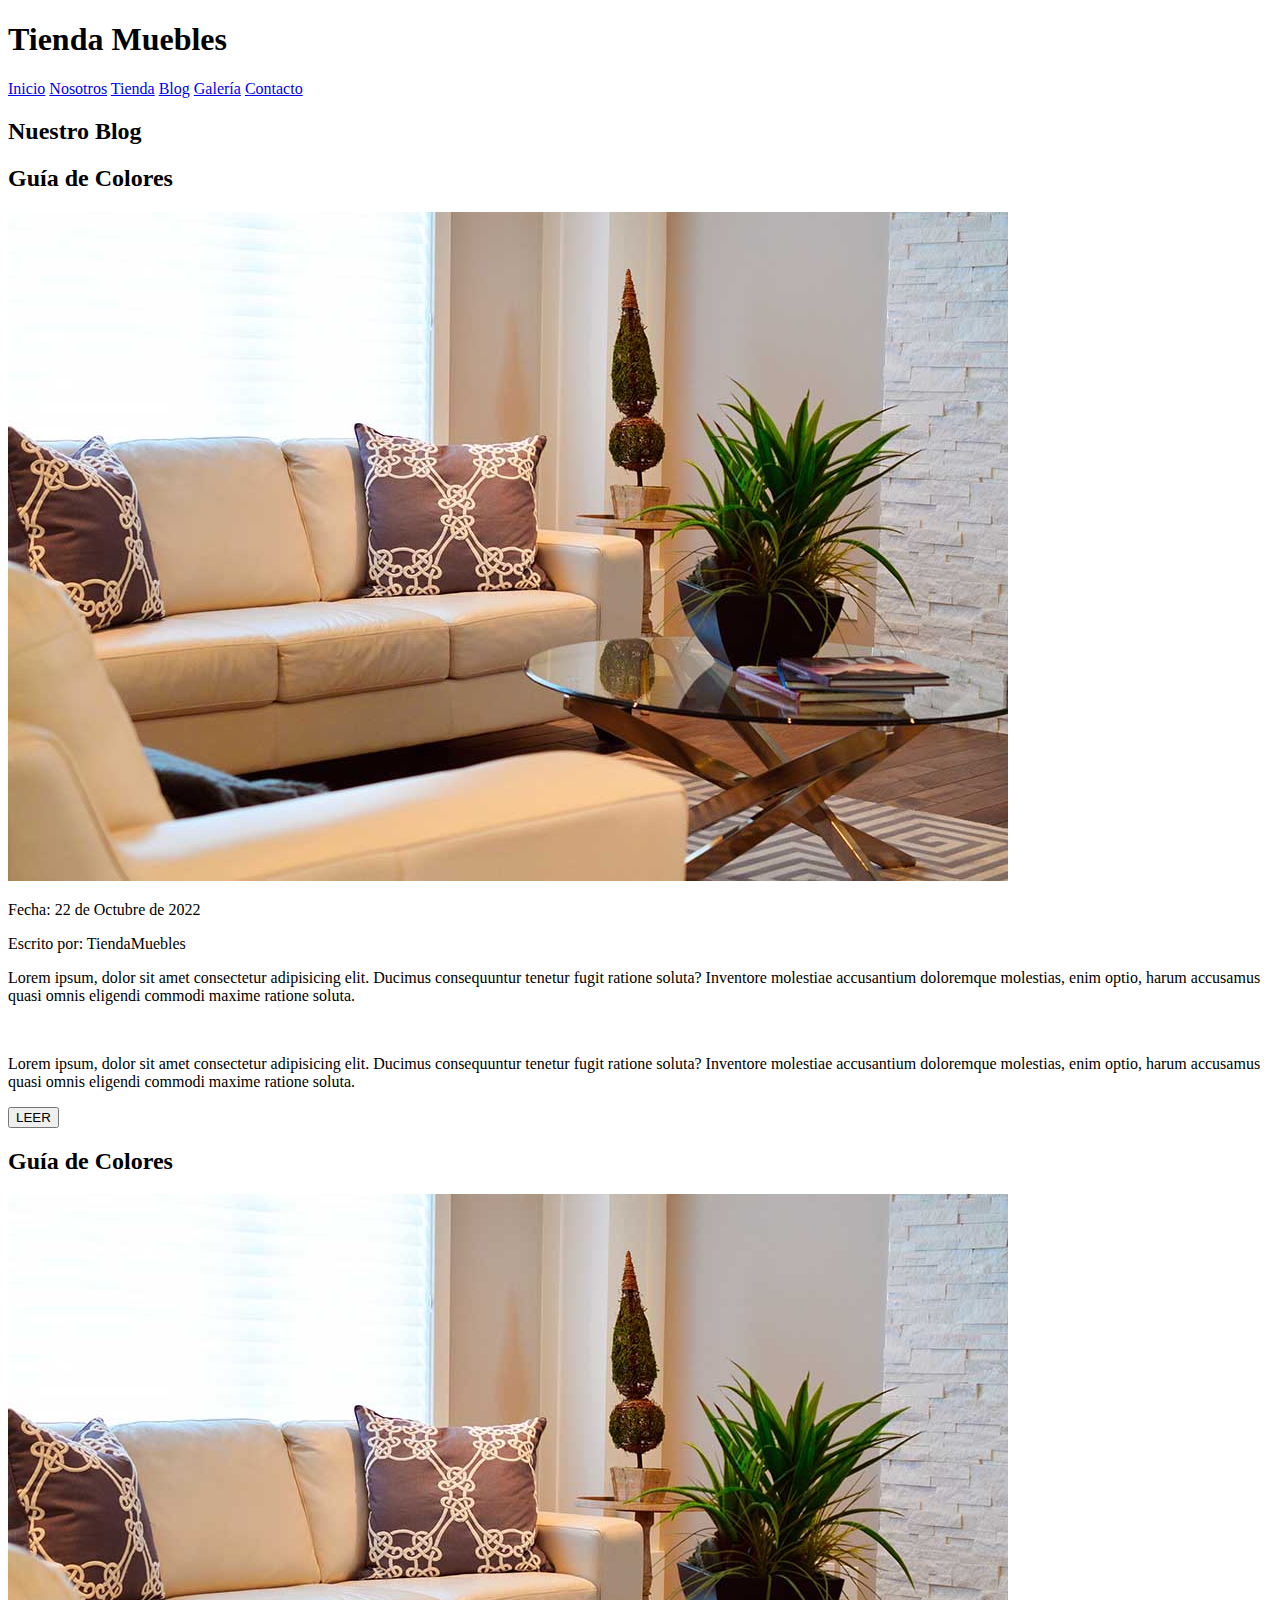
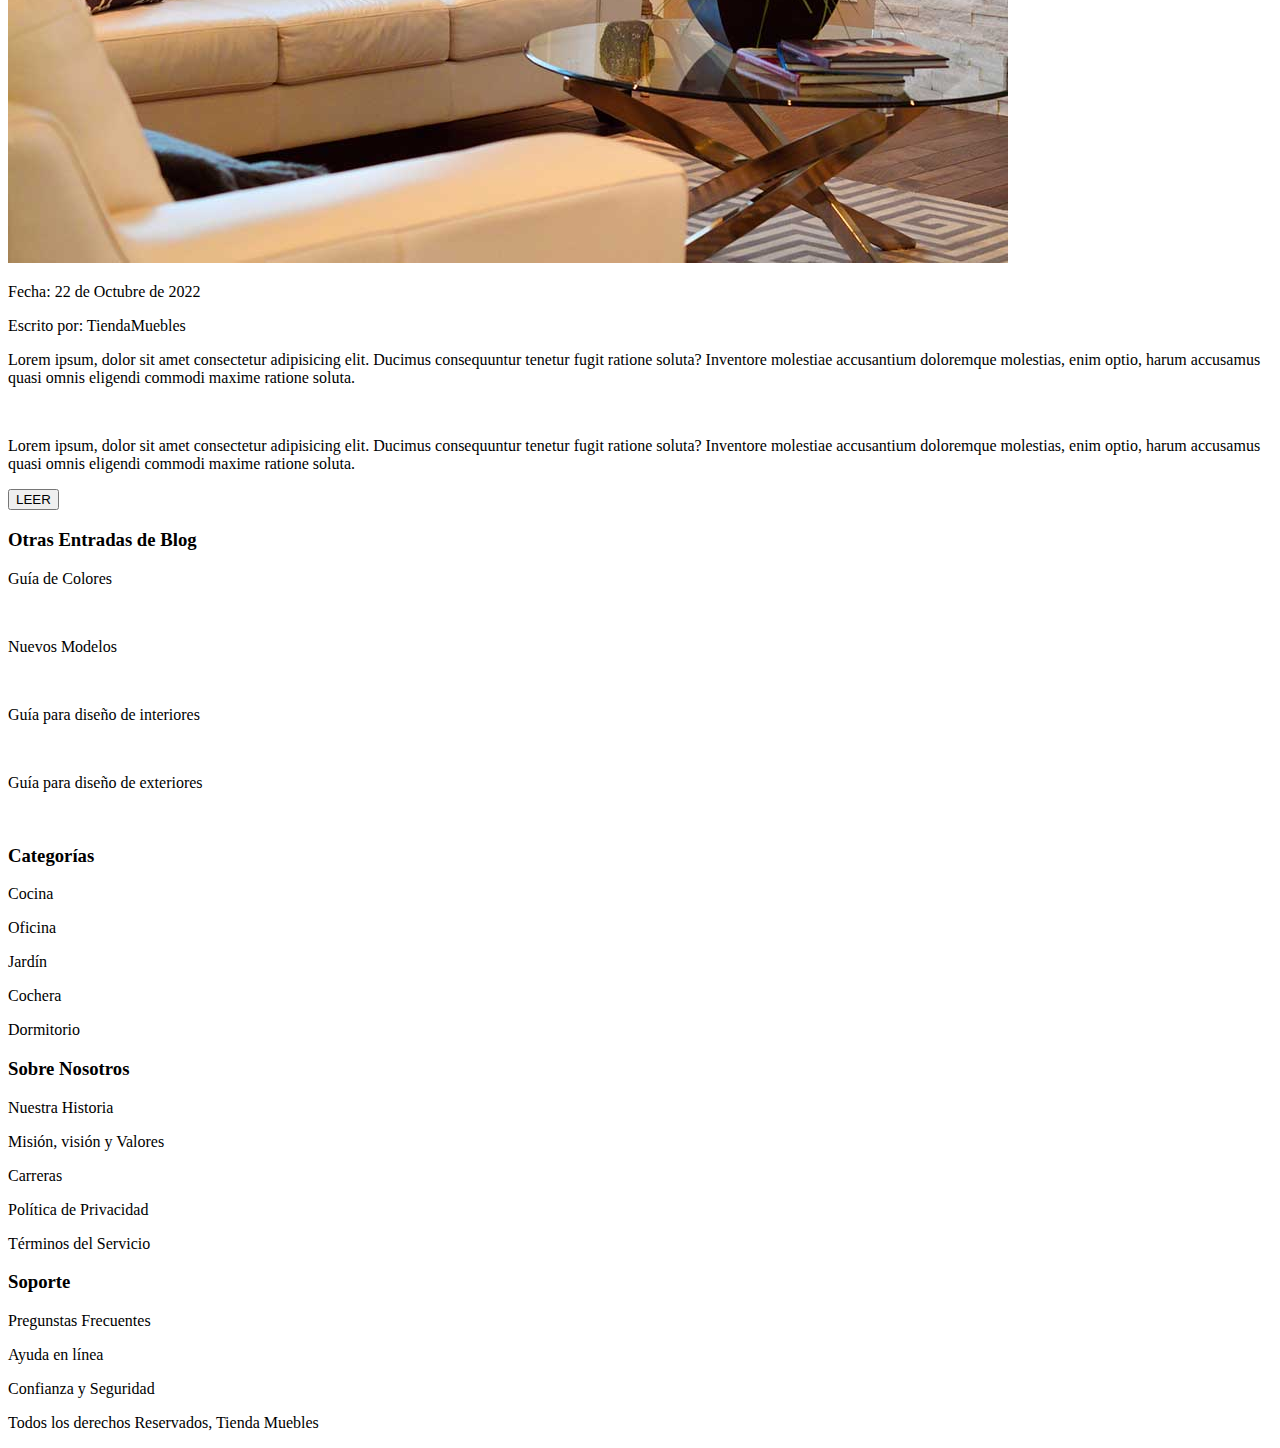
==== Blog.html @ 76eda1f5 "Codigo del reto 3" ====
<!DOCTYPE html>
<html lang="en">
<head>
    <meta charset="UTF-8">
    <meta name="viewport" content="width=device-width, initial-scale=1.0">
    <title>Nosotros</title>
</head>
<body>
    <header>
        <h1>Tienda <span>Muebles</span></h1>
    </header>
    <nav>
        <a href="index.html">Inicio</a>
        <a href="Nosotros.html">Nosotros</a>
        <a href="Tienda.html">Tienda</a>
        <a href="Blog.html">Blog</a>
        <a href="Galeria.html">Galería</a>
        <a href="Contacto.html">Contacto</a>
    </nav>
    <h2>Nuestro Blog</h2>
    <main>
        <section>
            <h2>Guía de Colores</h2>
            <img src="img/nosotros.jpg" alt="nosotros">
            <div>
                <p>Fecha: <span>22 de Octubre de 2022</span></p>
                <p>Escrito por: <span>TiendaMuebles</span></p>
            </div>
            <div>
                <p>Lorem ipsum, dolor sit amet consectetur adipisicing elit. Ducimus consequuntur tenetur fugit ratione soluta? Inventore molestiae accusantium doloremque molestias, enim optio, harum accusamus quasi omnis eligendi commodi maxime ratione soluta.</p><br>
                <p>Lorem ipsum, dolor sit amet consectetur adipisicing elit. Ducimus consequuntur tenetur fugit ratione soluta? Inventore molestiae accusantium doloremque molestias, enim optio, harum accusamus quasi omnis eligendi commodi maxime ratione soluta.</p>
                <button>LEER</button>

            </div>

            <h2>Guía de Colores</h2>
            <img src="img/nosotros.jpg" alt="nosotros">
            <div>
                <p>Fecha: <span>22 de Octubre de 2022</span></p>
                <p>Escrito por: <span>TiendaMuebles</span></p>
            </div>
            <div>
                <p>Lorem ipsum, dolor sit amet consectetur adipisicing elit. Ducimus consequuntur tenetur fugit ratione soluta? Inventore molestiae accusantium doloremque molestias, enim optio, harum accusamus quasi omnis eligendi commodi maxime ratione soluta.</p><br>
                <p>Lorem ipsum, dolor sit amet consectetur adipisicing elit. Ducimus consequuntur tenetur fugit ratione soluta? Inventore molestiae accusantium doloremque molestias, enim optio, harum accusamus quasi omnis eligendi commodi maxime ratione soluta.</p>
                <button>LEER</button>

            </div>
            
        </section>
        <section>
            <h3>Otras Entradas de Blog</h3>
            <p>Guía de Colores</p><br>
            <p>Nuevos Modelos</p><br>
            <p>Guía para diseño de interiores</p><br>
            <p>Guía para diseño de exteriores</p><br>
        </section>
    </main>

    <footer>
        <div>
            <h3>Categorías</h3>
            <p>Cocina</p>
            <p>Oficina</p>
            <p>Jardín</p>
            <p>Cochera</p>
            <p>Dormitorio</p>
        </div>
        <div>
            <h3>Sobre Nosotros</h3>
            <p>Nuestra Historia</p>
            <p>Misión, visión y Valores</p>
            <p>Carreras</p>
            <p>Política de Privacidad</p>
            <p>Términos del Servicio</p>
        </div>
        <div>
            <h3>Soporte</h3>
            <p>Pregunstas Frecuentes</p>
            <p>Ayuda en línea</p>
            <p>Confianza y Seguridad</p>
        </div>
    </footer>
    <p>Todos los derechos Reservados, Tienda Muebles</p>
</body>
</html>
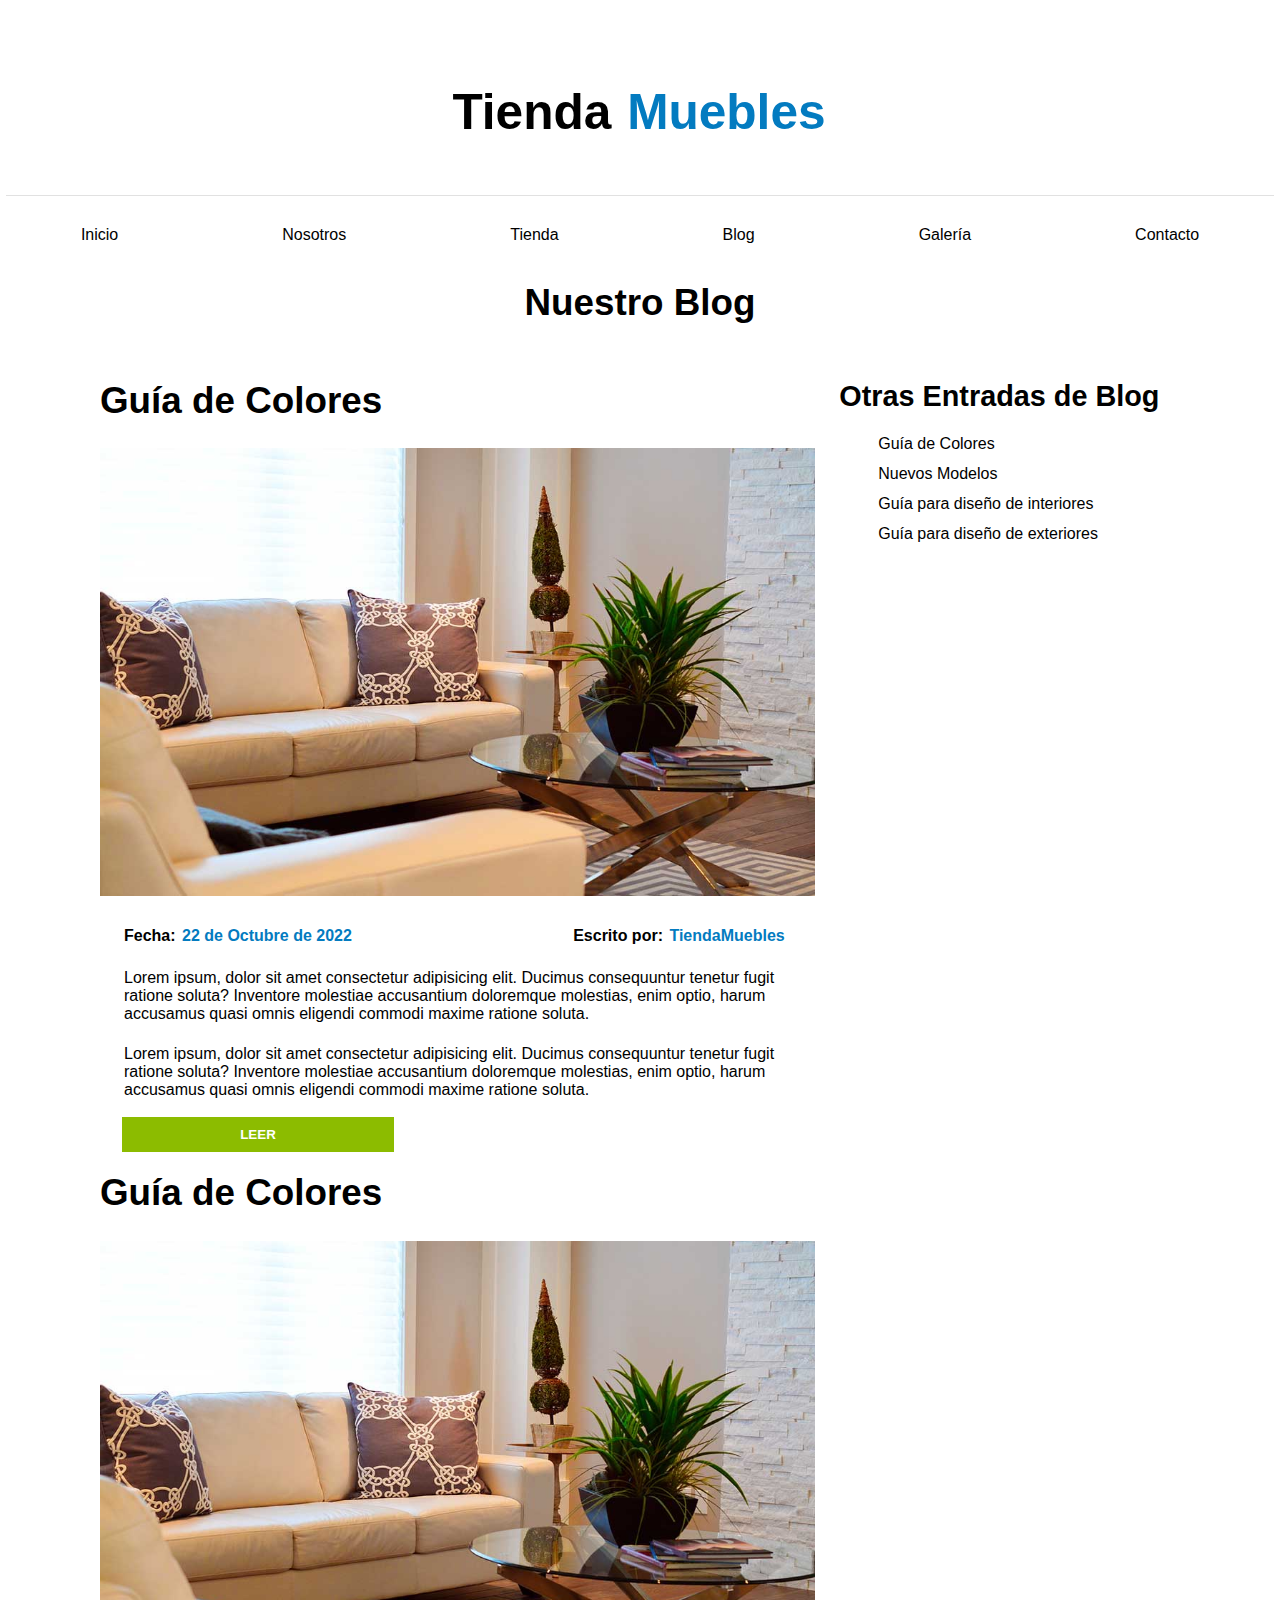
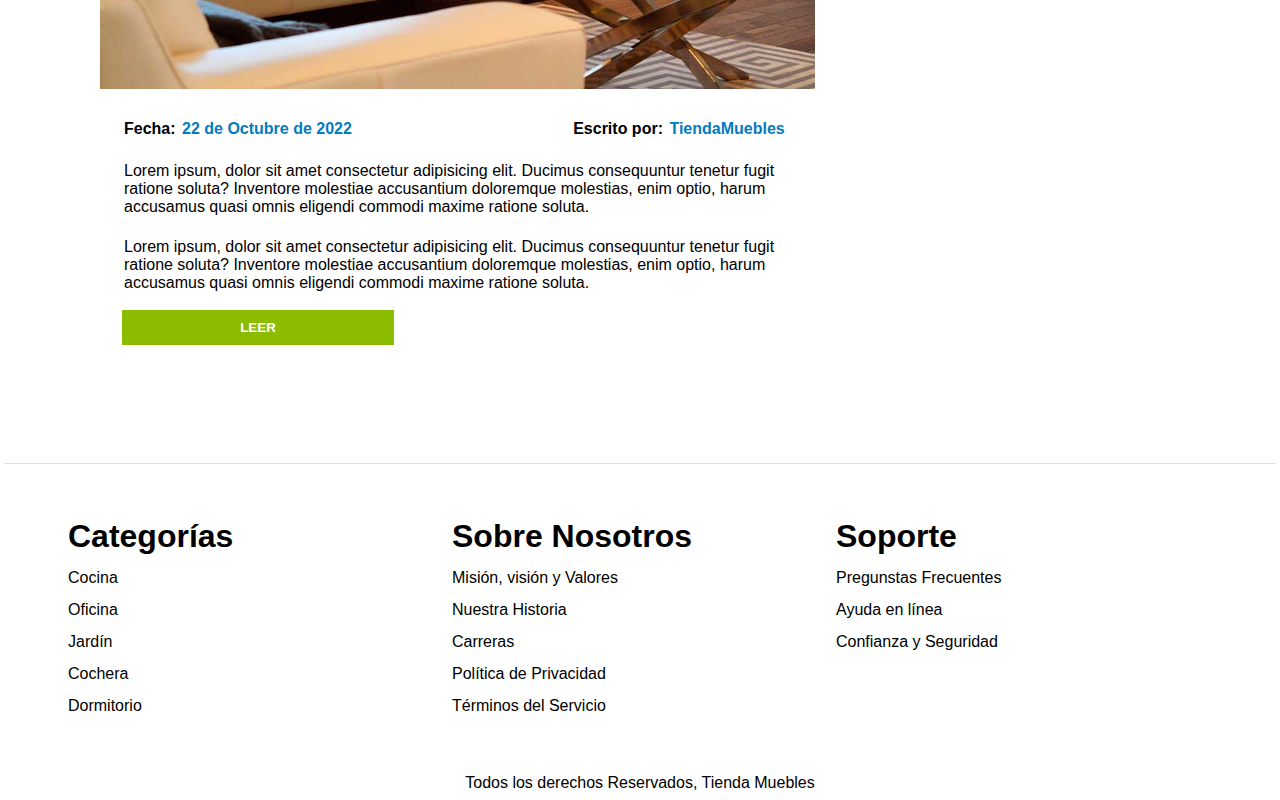
==== commit 87632a78: "Versión final_incluye_CSS-Reto5" ====
--- a/Blog.html
+++ b/Blog.html
@@ -3,13 +3,15 @@
 <head>
     <meta charset="UTF-8">
     <meta name="viewport" content="width=device-width, initial-scale=1.0">
-    <title>Nosotros</title>
+    <title>Blog</title>
+    <link rel="stylesheet" href="css/blog.css">
+
 </head>
 <body>
-    <header>
+    <header class="titulos">
         <h1>Tienda <span>Muebles</span></h1>
     </header>
-    <nav>
+    <nav class="navFooter">
         <a href="index.html">Inicio</a>
         <a href="Nosotros.html">Nosotros</a>
         <a href="Tienda.html">Tienda</a>
@@ -18,15 +20,15 @@
         <a href="Contacto.html">Contacto</a>
     </nav>
     <h2>Nuestro Blog</h2>
-    <main>
-        <section>
+    <main class="bloquePricipal">
+        <section class="bloqueIzquierda">
             <h2>Guía de Colores</h2>
             <img src="img/nosotros.jpg" alt="nosotros">
-            <div>
+            <div class="texto-datos">
                 <p>Fecha: <span>22 de Octubre de 2022</span></p>
                 <p>Escrito por: <span>TiendaMuebles</span></p>
             </div>
-            <div>
+            <div class="descripcion">
                 <p>Lorem ipsum, dolor sit amet consectetur adipisicing elit. Ducimus consequuntur tenetur fugit ratione soluta? Inventore molestiae accusantium doloremque molestias, enim optio, harum accusamus quasi omnis eligendi commodi maxime ratione soluta.</p><br>
                 <p>Lorem ipsum, dolor sit amet consectetur adipisicing elit. Ducimus consequuntur tenetur fugit ratione soluta? Inventore molestiae accusantium doloremque molestias, enim optio, harum accusamus quasi omnis eligendi commodi maxime ratione soluta.</p>
                 <button>LEER</button>
@@ -35,11 +37,11 @@
 
             <h2>Guía de Colores</h2>
             <img src="img/nosotros.jpg" alt="nosotros">
-            <div>
+            <div class="texto-datos">
                 <p>Fecha: <span>22 de Octubre de 2022</span></p>
                 <p>Escrito por: <span>TiendaMuebles</span></p>
             </div>
-            <div>
+            <div class="descripcion">
                 <p>Lorem ipsum, dolor sit amet consectetur adipisicing elit. Ducimus consequuntur tenetur fugit ratione soluta? Inventore molestiae accusantium doloremque molestias, enim optio, harum accusamus quasi omnis eligendi commodi maxime ratione soluta.</p><br>
                 <p>Lorem ipsum, dolor sit amet consectetur adipisicing elit. Ducimus consequuntur tenetur fugit ratione soluta? Inventore molestiae accusantium doloremque molestias, enim optio, harum accusamus quasi omnis eligendi commodi maxime ratione soluta.</p>
                 <button>LEER</button>
@@ -47,39 +49,45 @@
             </div>
             
         </section>
-        <section>
+
+        <section class="bloqueDerecha">
             <h3>Otras Entradas de Blog</h3>
-            <p>Guía de Colores</p><br>
-            <p>Nuevos Modelos</p><br>
-            <p>Guía para diseño de interiores</p><br>
-            <p>Guía para diseño de exteriores</p><br>
+            <div class="itemBloqueD">
+                <p>Guía de Colores</p>
+                <p>Nuevos Modelos</p>
+                <p>Guía para diseño de interiores</p>
+                <p>Guía para diseño de exteriores</p>
+            </div>
+            
         </section>
     </main>
 
     <footer>
-        <div>
-            <h3>Categorías</h3>
-            <p>Cocina</p>
-            <p>Oficina</p>
-            <p>Jardín</p>
-            <p>Cochera</p>
-            <p>Dormitorio</p>
+        <div class="contenido-footer">
+            <div  class="footer-categorias">
+                <h3>Categorías</h3>
+                <a href="#">Cocina</a>
+                <a href="#">Oficina</a>
+                <a href="#">Jardín</a>
+                <a href="#">Cochera</a>
+                <a href="#">Dormitorio</a>
+            </div>
+            <div class="footer-Sobre">
+                <h3>Sobre Nosotros</h3>
+                <a href="#">Misión, visión y Valores</a>
+                <a href="#">Nuestra Historia</a>
+                <a href="#">Carreras</a>
+                <a href="#">Política de Privacidad</a>
+                <a href="#">Términos del Servicio</a>
+            </div>
+            <div class="footer-Soporte">
+                <h3>Soporte</h3>
+                <a href="#">Pregunstas Frecuentes</a>
+                <a href="#">Ayuda en línea</a>
+                <a href="#">Confianza y Seguridad</a>
+            </div>
         </div>
-        <div>
-            <h3>Sobre Nosotros</h3>
-            <p>Nuestra Historia</p>
-            <p>Misión, visión y Valores</p>
-            <p>Carreras</p>
-            <p>Política de Privacidad</p>
-            <p>Términos del Servicio</p>
-        </div>
-        <div>
-            <h3>Soporte</h3>
-            <p>Pregunstas Frecuentes</p>
-            <p>Ayuda en línea</p>
-            <p>Confianza y Seguridad</p>
-        </div>
+        <p>Todos los derechos Reservados, Tienda Muebles</p>
     </footer>
-    <p>Todos los derechos Reservados, Tienda Muebles</p>
 </body>
 </html>--- a/css/blog.css
+++ b/css/blog.css
@@ -0,0 +1,166 @@
+*{
+    padding: 0.125rem;
+    margin: 0;
+   
+}
+body{
+    
+    justify-content: center;  
+    /*distribuye horizontal*/ 
+    text-align: center;
+   
+    font-family: 'Raleway', sans-serif;
+    
+}
+.titulos{
+    width: 99.4%;
+    padding-top: 2.5rem;
+    padding-bottom: 1rem;
+    text-align: center;
+    align-content: center;
+    height: 15vh;
+    border-bottom: 0.1rem solid #e1e1e1;
+    justify-self: center; 
+}
+h1{
+    font-size: 3.1rem;
+}
+header span{
+    color: rgb(3, 123, 192);
+}
+.navFooter{
+    width: 50rem;
+    display: flex;
+    /*centra a los elementos dentro del contenedor NAV*/
+    justify-content: center;
+    /*se alinea a si mismo OSEA AL CONTENEDOR NAV, centro , start , .*/
+    justify-self: center; 
+    margin-top: 1rem;
+    gap: 10rem;
+    margin-bottom: 2rem;
+
+}
+a{
+    font-size: 1rem;
+    text-decoration: none;
+    color: #000000;
+    font-weight: 0.031rem;
+    margin-top: 0.625rem;
+     
+ }
+h2{
+    font-size: 2.3rem;
+    margin-bottom: 1.4rem;
+    margin-top: 1rem;
+}
+
+.bloquePricipal{
+    display: flex;
+    flex-direction: row;
+    width: 68rem;
+    justify-self: center;
+    margin-top: 2rem;
+    margin-bottom: 7rem;
+}
+.bloqueIzquierda{
+    width: 45rem ;
+    text-align: start;
+}
+.bloqueIzquierda>img{
+    width: 100%;
+    height: 28rem;
+    margin-bottom: 1.3rem;
+}
+.texto-datos>p{
+    font-weight: bold;
+}
+.texto-datos{
+    display: flex;
+    justify-content: space-between;
+    padding-right: 1.5rem;
+    padding-left: 1.5rem;
+    margin-bottom: 1rem;
+}
+.texto-datos span{
+    color: #037bc0;
+    font-weight: 6rem;
+    
+}
+.descripcion{
+    padding-left: 1.5rem;
+
+}
+
+.bloqueIzquierda button{
+    background-color: #8cbc00;
+    color: white;
+    font-weight: bold;
+    width: 17rem;
+    height: 2.2rem;
+    border: none;
+    cursor: pointer;
+    margin-top: 1rem;
+    
+}
+.bloqueDerecha{
+    width: 23rem;
+    display: flex;
+    flex-direction: column;
+    align-items: center;
+    margin-top: 1rem;
+}
+.bloqueDerecha>h3{
+    font-size: 1.8rem;
+    margin-bottom: 1rem;
+}
+.itemBloqueD{
+    width: 80%;
+    display: table-row-group;
+    justify-items: start;
+    padding-left: 3rem;
+
+}
+.itemBloqueD>p{
+    margin-bottom: 0.5rem;
+}
+
+
+
+
+footer{
+    
+    border-top: 0.1rem solid #e1e1e1;
+    padding-top: 3rem;
+    justify-items: center;
+
+    
+}
+.contenido-footer{
+    /* display: flex;
+    flex-direction: row; */
+    display: grid;
+    grid-template-columns: 1fr 1fr 1fr;
+    margin-bottom: 1rem;
+    /* justify-content: start; */
+    width: 72rem;
+    height: 15rem;
+
+}
+
+
+.footer-categorias,.footer-Sobre,.footer-Soporte{
+    display: flex;
+    flex-direction: column;
+    align-items: start;
+    
+}
+
+footer h3{
+    font-size: 2rem;  
+}
+footer p{
+    color: #000000;
+}
+body>p{
+    color: #000000;
+}